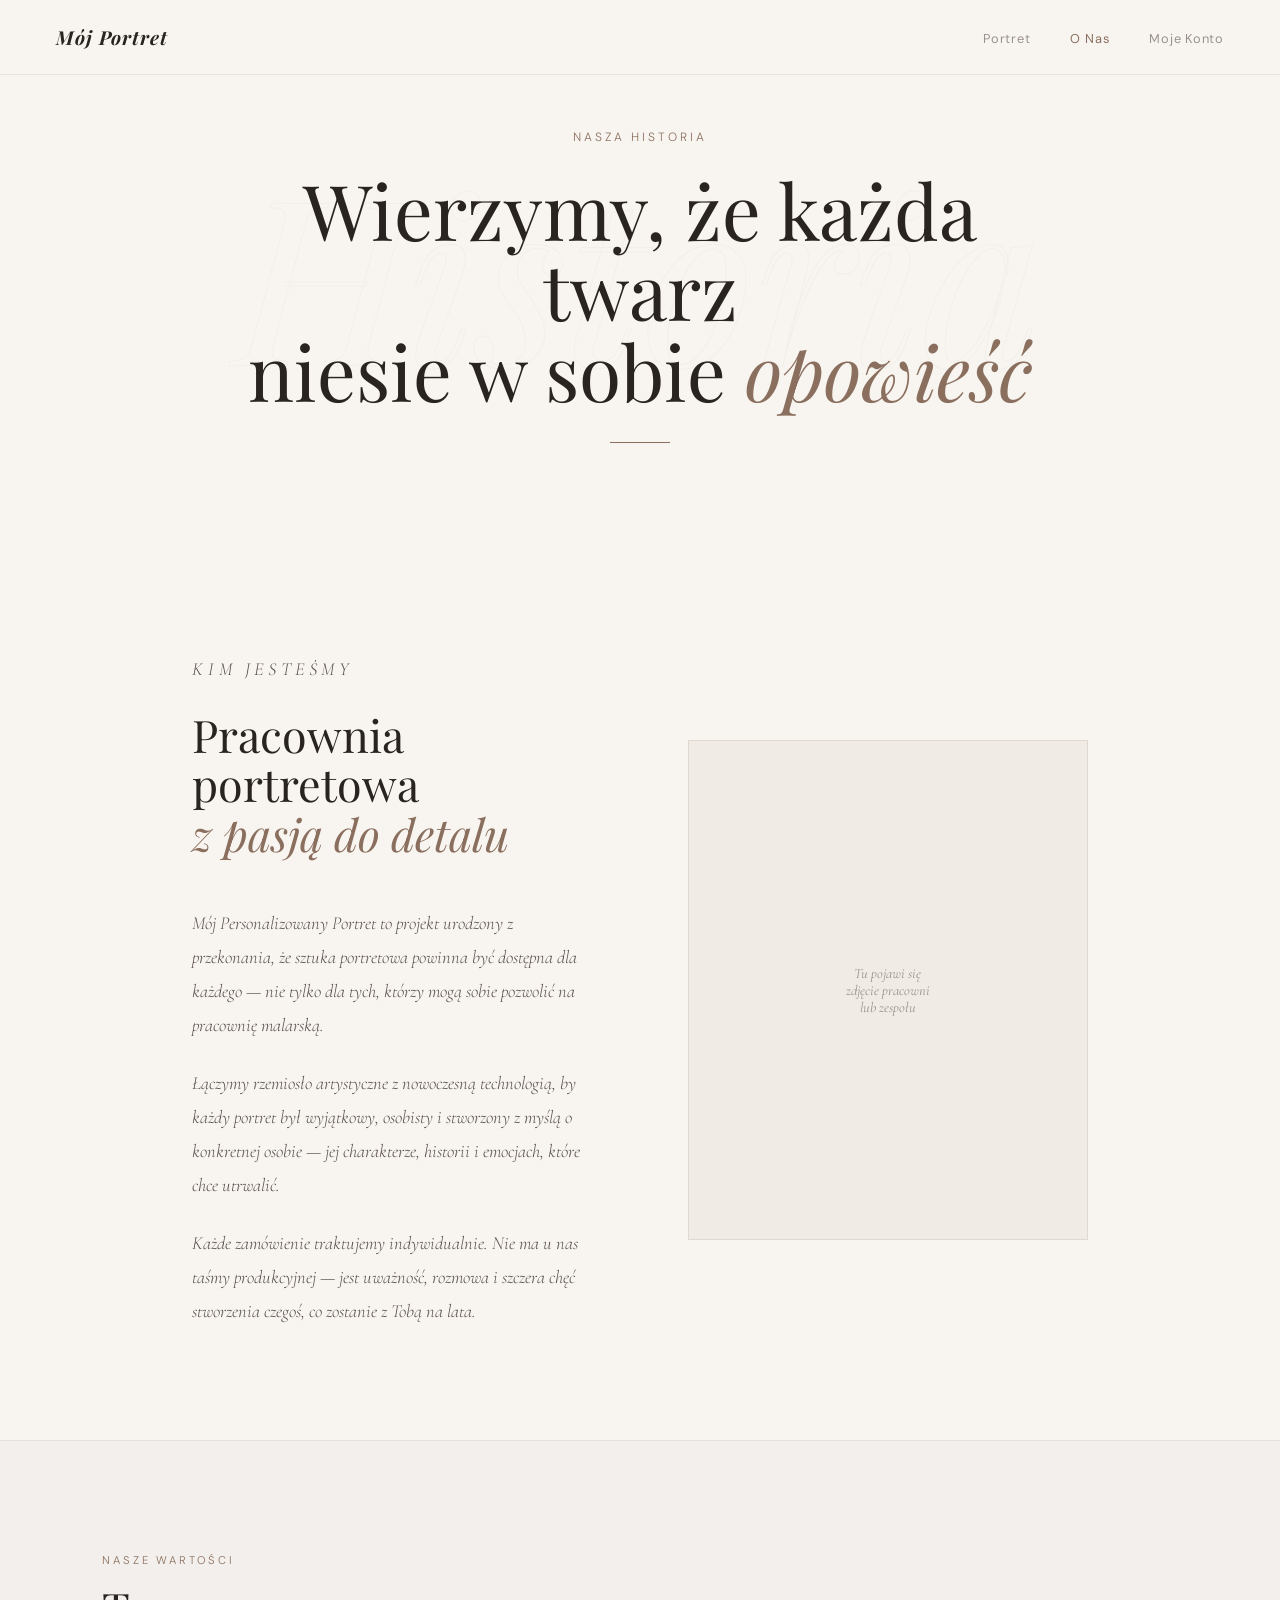
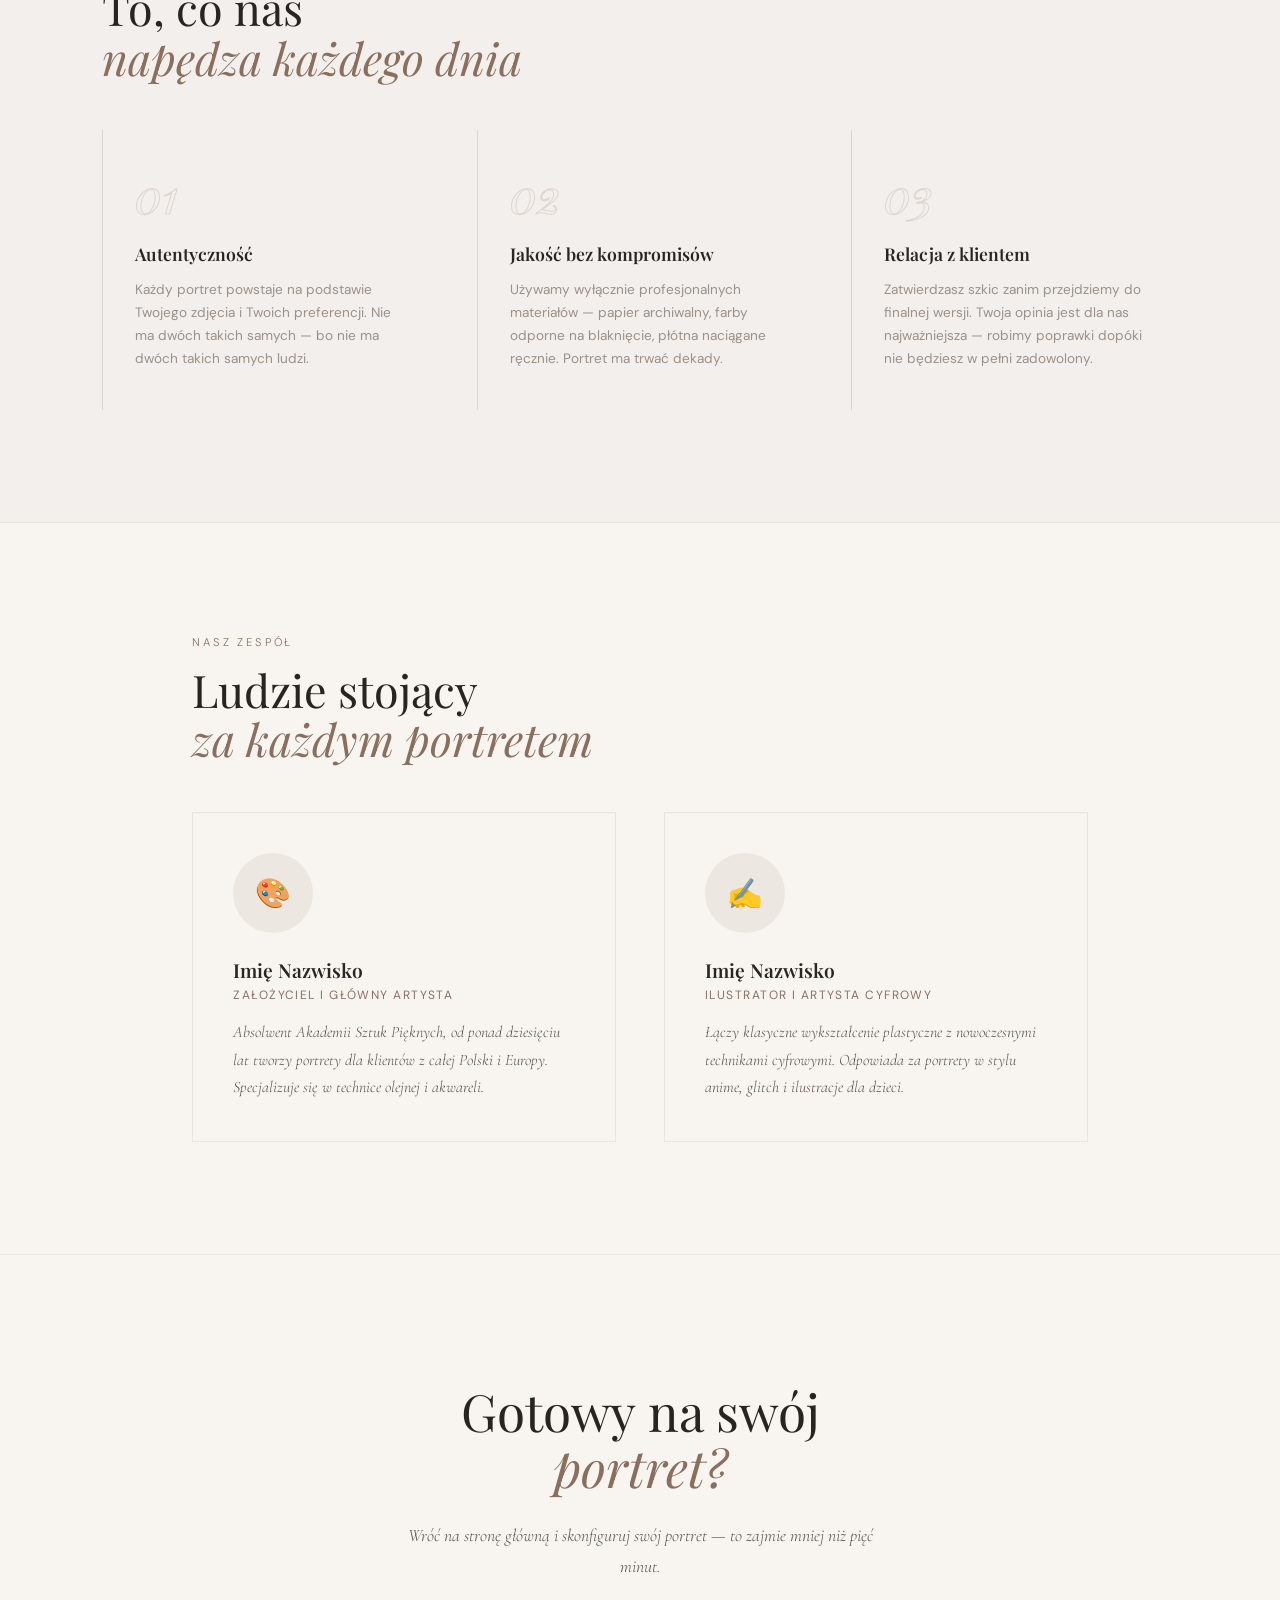
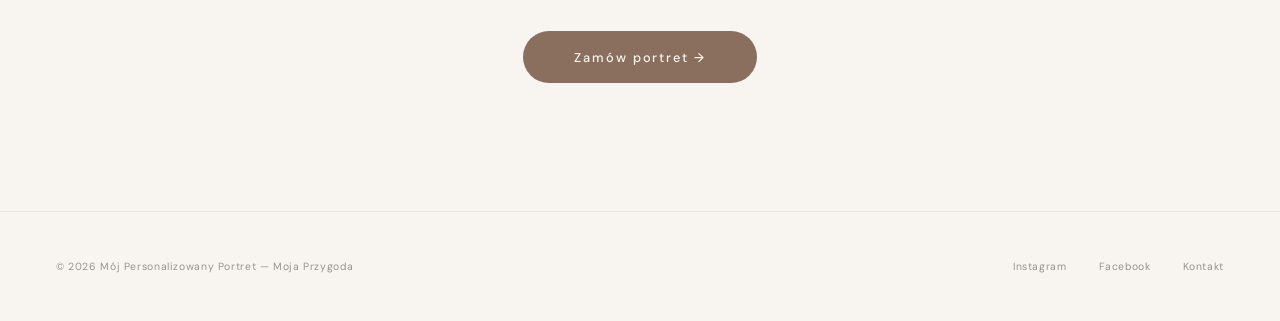
==== o-nas.html @ 2eaae327 "Add files via upload" ====
<!DOCTYPE html>
<html lang="pl">
<head>
<meta charset="UTF-8">
<meta name="viewport" content="width=device-width, initial-scale=1.0">
<title>O nas — Mój Personalizowany Portret</title>
<link href="https://fonts.googleapis.com/css2?family=Playfair+Display:ital,wght@0,400;0,600;0,700;1,400;1,600&family=DM+Sans:ital,wght@0,300;0,400;0,500;1,300;1,400&family=Cormorant+Garamond:ital,wght@0,300;0,400;0,600;1,300;1,400&display=swap" rel="stylesheet">
<style>
*,*::before,*::after{margin:0;padding:0;box-sizing:border-box}
html{scroll-behavior:smooth}
body{background:#F8F5F1;color:#2A2420;font-family:'DM Sans',sans-serif;overflow-x:hidden}

nav{position:fixed;top:0;left:0;right:0;z-index:100;display:flex;justify-content:space-between;align-items:center;padding:1.5rem 3.5rem;background:rgba(248,245,241,.92);backdrop-filter:blur(20px);border-bottom:1px solid rgba(42,36,32,.08)}
.nav-logo{font-family:'Playfair Display',serif;font-size:1.2rem;letter-spacing:.05em;font-weight:700;font-style:italic;color:#2A2420;text-decoration:none}
.nav-links{display:flex;gap:2.5rem;list-style:none}
.nav-links a{font-family:'DM Sans',sans-serif;font-size:.8rem;letter-spacing:.06em;text-transform:capitalize;color:#9a918a;text-decoration:none;transition:color .3s}
.nav-links a:hover,.nav-links a.active{color:#8B6F5E}

.hero{min-height:60vh;display:flex;flex-direction:column;justify-content:center;align-items:center;text-align:center;padding:8rem 8vw 6rem;position:relative;overflow:hidden}
.hero-tag{font-family:'DM Sans',sans-serif;font-size:.75rem;letter-spacing:.25em;font-weight:300;color:#8B6F5E;margin-bottom:1.5rem;text-transform:uppercase}
.hero-title{font-family:'Playfair Display',serif;font-size:clamp(2.8rem,6vw,5.5rem);line-height:1.05;font-weight:400;max-width:800px;margin-bottom:2rem}
.hero-title em{font-style:italic;color:#8B6F5E}
.hero-divider{width:60px;height:1px;background:#8B6F5E;opacity:.4;margin:0 auto}
.hero-bg{position:absolute;font-family:'Playfair Display',serif;font-size:clamp(10rem,18vw,20rem);color:transparent;-webkit-text-stroke:1px rgba(139,111,94,.05);top:50%;left:50%;transform:translate(-50%,-50%);white-space:nowrap;pointer-events:none;font-style:italic}

.section{padding:7rem 8vw;max-width:1100px;margin:0 auto}
.section-label{font-family:'DM Sans',sans-serif;font-size:.7rem;text-transform:uppercase;letter-spacing:.25em;font-weight:300;color:#8B6F5E;margin-bottom:1rem}
.section-title{font-family:'Playfair Display',serif;font-size:clamp(1.8rem,3.5vw,3rem);line-height:1.1;font-weight:400;margin-bottom:3rem}
.section-title em{font-style:italic;color:#8B6F5E}

.two-col{display:grid;grid-template-columns:1fr 1fr;gap:6rem;align-items:center}
.two-col-text p{font-family:'Cormorant Garamond',serif;font-size:1.15rem;font-weight:300;font-style:italic;line-height:1.85;color:#5a4f4a;margin-bottom:1.5rem}
.two-col-text p:last-child{margin-bottom:0}
.two-col-image{aspect-ratio:4/5;background:rgba(139,111,94,.08);border:1px solid rgba(139,111,94,.15);display:flex;align-items:center;justify-content:center}
.two-col-image-inner{font-family:'Cormorant Garamond',serif;font-size:.9rem;color:#9a918a;font-style:italic;text-align:center;padding:2rem}

.values{padding:7rem 8vw;background:rgba(139,111,94,.04);border-top:1px solid rgba(139,111,94,.1);border-bottom:1px solid rgba(139,111,94,.1)}
.values-inner{max-width:1100px;margin:0 auto}
.values-grid{display:grid;grid-template-columns:repeat(3,1fr);gap:3rem;margin-top:3rem}
.value-item{padding:2.5rem 2rem;border-left:1px solid rgba(139,111,94,.2)}
.value-num{font-family:'Playfair Display',serif;font-size:3rem;color:transparent;-webkit-text-stroke:1px rgba(139,111,94,.2);line-height:1;margin-bottom:1.5rem;font-style:italic}
.value-title{font-family:'Playfair Display',serif;font-size:1.1rem;font-weight:600;margin-bottom:.8rem}
.value-desc{font-family:'DM Sans',sans-serif;font-size:.85rem;color:#9a918a;line-height:1.7}

.team{padding:7rem 8vw;max-width:1100px;margin:0 auto}
.team-grid{display:grid;grid-template-columns:repeat(2,1fr);gap:3rem;margin-top:3rem}
.team-card{padding:2.5rem;border:1px solid rgba(139,111,94,.12);background:rgba(248,245,241,.6)}
.team-avatar{width:80px;height:80px;border-radius:50%;background:rgba(139,111,94,.1);margin-bottom:1.5rem;display:flex;align-items:center;justify-content:center;font-size:1.8rem}
.team-name{font-family:'Playfair Display',serif;font-size:1.2rem;font-weight:600;margin-bottom:.3rem}
.team-role{font-family:'DM Sans',sans-serif;font-size:.75rem;letter-spacing:.12em;text-transform:uppercase;color:#8B6F5E;margin-bottom:1rem}
.team-desc{font-family:'Cormorant Garamond',serif;font-size:1rem;font-weight:300;font-style:italic;color:#5a4f4a;line-height:1.7}

.cta-section{padding:8rem 8vw;text-align:center;border-top:1px solid rgba(139,111,94,.1)}
.cta-title{font-family:'Playfair Display',serif;font-size:clamp(2rem,4vw,3.5rem);line-height:1.1;font-weight:400;margin-bottom:1.5rem}
.cta-title em{font-style:italic;color:#8B6F5E}
.cta-sub{font-family:'Cormorant Garamond',serif;font-size:1.1rem;font-weight:300;font-style:italic;color:#5a4f4a;max-width:500px;margin:0 auto 3rem;line-height:1.8}
.btn{font-family:'DM Sans',sans-serif;font-weight:500;letter-spacing:.15em;border-radius:50px;padding:1.1rem 3.2rem;background:#8B6F5E;color:#F8F5F1;border:none;cursor:pointer;text-decoration:none;display:inline-block;font-size:.8rem;transition:all .3s}
.btn:hover{background:#7a5f4e;transform:scale(1.03)}

footer{padding:3rem 3.5rem;border-top:1px solid rgba(139,111,94,.1);display:flex;justify-content:space-between;align-items:center;flex-wrap:wrap;gap:1rem}
.footer-left{font-family:'DM Sans',sans-serif;font-size:.65rem;color:#9a918a;letter-spacing:.06em}
.footer-right{display:flex;gap:2rem}
.footer-right a{font-family:'DM Sans',sans-serif;font-size:.65rem;color:#9a918a;text-decoration:none;letter-spacing:.06em;transition:color .3s}
.footer-right a:hover{color:#8B6F5E}

.animate-in{opacity:0;transform:translateY(30px);transition:opacity .8s,transform .8s}
.animate-in.shown{opacity:1;transform:translateY(0)}

@media(max-width:768px){
  nav{padding:1rem 1.5rem}
  .nav-links{display:none}
  .two-col{grid-template-columns:1fr;gap:3rem}
  .values-grid{grid-template-columns:1fr}
  .team-grid{grid-template-columns:1fr}
  .section{padding:4rem 5vw}
  .values{padding:4rem 5vw}
  .team{padding:4rem 5vw}
  .cta-section{padding:5rem 5vw}
  footer{flex-direction:column;text-align:center;padding:2rem 1.5rem}
}
</style>
</head>
<body>

<nav>
  <a href="index.html" class="nav-logo">Mój Portret</a>
  <ul class="nav-links">
    <li><a href="index.html">Portret</a></li>
    <li><a href="o-nas.html" class="active">O nas</a></li>
    <li><a href="https://mojabajkowaprzygoda.pl/moje-konto/">Moje konto</a></li>
  </ul>
</nav>

<section class="hero">
  <div class="hero-bg">Historia</div>
  <p class="hero-tag animate-in">Nasza historia</p>
  <h1 class="hero-title animate-in">Wierzymy, że każda twarz<br>niesie w sobie <em>opowieść</em></h1>
  <div class="hero-divider animate-in"></div>
</section>

<section class="section">
  <div class="two-col">
    <div class="two-col-text animate-in">
      <p class="section-label">Kim jesteśmy</p>
      <h2 class="section-title">Pracownia portretowa<br><em>z pasją do detalu</em></h2>
      <p>Mój Personalizowany Portret to projekt urodzony z przekonania, że sztuka portretowa powinna być dostępna dla każdego — nie tylko dla tych, którzy mogą sobie pozwolić na pracownię malarską.</p>
      <p>Łączymy rzemiosło artystyczne z nowoczesną technologią, by każdy portret był wyjątkowy, osobisty i stworzony z myślą o konkretnej osobie — jej charakterze, historii i emocjach, które chce utrwalić.</p>
      <p>Każde zamówienie traktujemy indywidualnie. Nie ma u nas taśmy produkcyjnej — jest uważność, rozmowa i szczera chęć stworzenia czegoś, co zostanie z Tobą na lata.</p>
    </div>
    <div class="two-col-image animate-in">
      <div class="two-col-image-inner">Tu pojawi się<br>zdjęcie pracowni<br>lub zespołu</div>
    </div>
  </div>
</section>

<div class="values">
  <div class="values-inner">
    <p class="section-label animate-in">Nasze wartości</p>
    <h2 class="section-title animate-in">To, co nas<br><em>napędza każdego dnia</em></h2>
    <div class="values-grid">
      <div class="value-item animate-in">
        <div class="value-num">01</div>
        <h3 class="value-title">Autentyczność</h3>
        <p class="value-desc">Każdy portret powstaje na podstawie Twojego zdjęcia i Twoich preferencji. Nie ma dwóch takich samych — bo nie ma dwóch takich samych ludzi.</p>
      </div>
      <div class="value-item animate-in">
        <div class="value-num">02</div>
        <h3 class="value-title">Jakość bez kompromisów</h3>
        <p class="value-desc">Używamy wyłącznie profesjonalnych materiałów — papier archiwalny, farby odporne na blaknięcie, płótna naciągane ręcznie. Portret ma trwać dekady.</p>
      </div>
      <div class="value-item animate-in">
        <div class="value-num">03</div>
        <h3 class="value-title">Relacja z klientem</h3>
        <p class="value-desc">Zatwierdzasz szkic zanim przejdziemy do finalnej wersji. Twoja opinia jest dla nas najważniejsza — robimy poprawki dopóki nie będziesz w pełni zadowolony.</p>
      </div>
    </div>
  </div>
</div>

<section class="team">
  <p class="section-label animate-in">Nasz zespół</p>
  <h2 class="section-title animate-in">Ludzie stojący<br><em>za każdym portretem</em></h2>
  <div class="team-grid">
    <div class="team-card animate-in">
      <div class="team-avatar">🎨</div>
      <h3 class="team-name">Imię Nazwisko</h3>
      <p class="team-role">Założyciel i główny artysta</p>
      <p class="team-desc">Absolwent Akademii Sztuk Pięknych, od ponad dziesięciu lat tworzy portrety dla klientów z całej Polski i Europy. Specjalizuje się w technice olejnej i akwareli.</p>
    </div>
    <div class="team-card animate-in">
      <div class="team-avatar">✍️</div>
      <h3 class="team-name">Imię Nazwisko</h3>
      <p class="team-role">Ilustrator i artysta cyfrowy</p>
      <p class="team-desc">Łączy klasyczne wykształcenie plastyczne z nowoczesnymi technikami cyfrowymi. Odpowiada za portrety w stylu anime, glitch i ilustracje dla dzieci.</p>
    </div>
  </div>
</section>

<section class="cta-section">
  <h2 class="cta-title animate-in">Gotowy na swój<br><em>portret?</em></h2>
  <p class="cta-sub animate-in">Wróć na stronę główną i skonfiguruj swój portret — to zajmie mniej niż pięć minut.</p>
  <a href="index.html" class="btn animate-in">Zamów portret →</a>
</section>

<footer>
  <p class="footer-left">© 2026 Mój Personalizowany Portret — Moja Przygoda</p>
  <div class="footer-right">
    <a href="#">Instagram</a>
    <a href="#">Facebook</a>
    <a href="#">Kontakt</a>
  </div>
</footer>

<script>
const observer = new IntersectionObserver(entries => {
  entries.forEach(e => {
    if (e.isIntersecting) { e.target.classList.add('shown'); observer.unobserve(e.target); }
  });
}, {threshold:.1});
document.querySelectorAll('.animate-in').forEach(el => observer.observe(el));
</script>
</body>
</html>
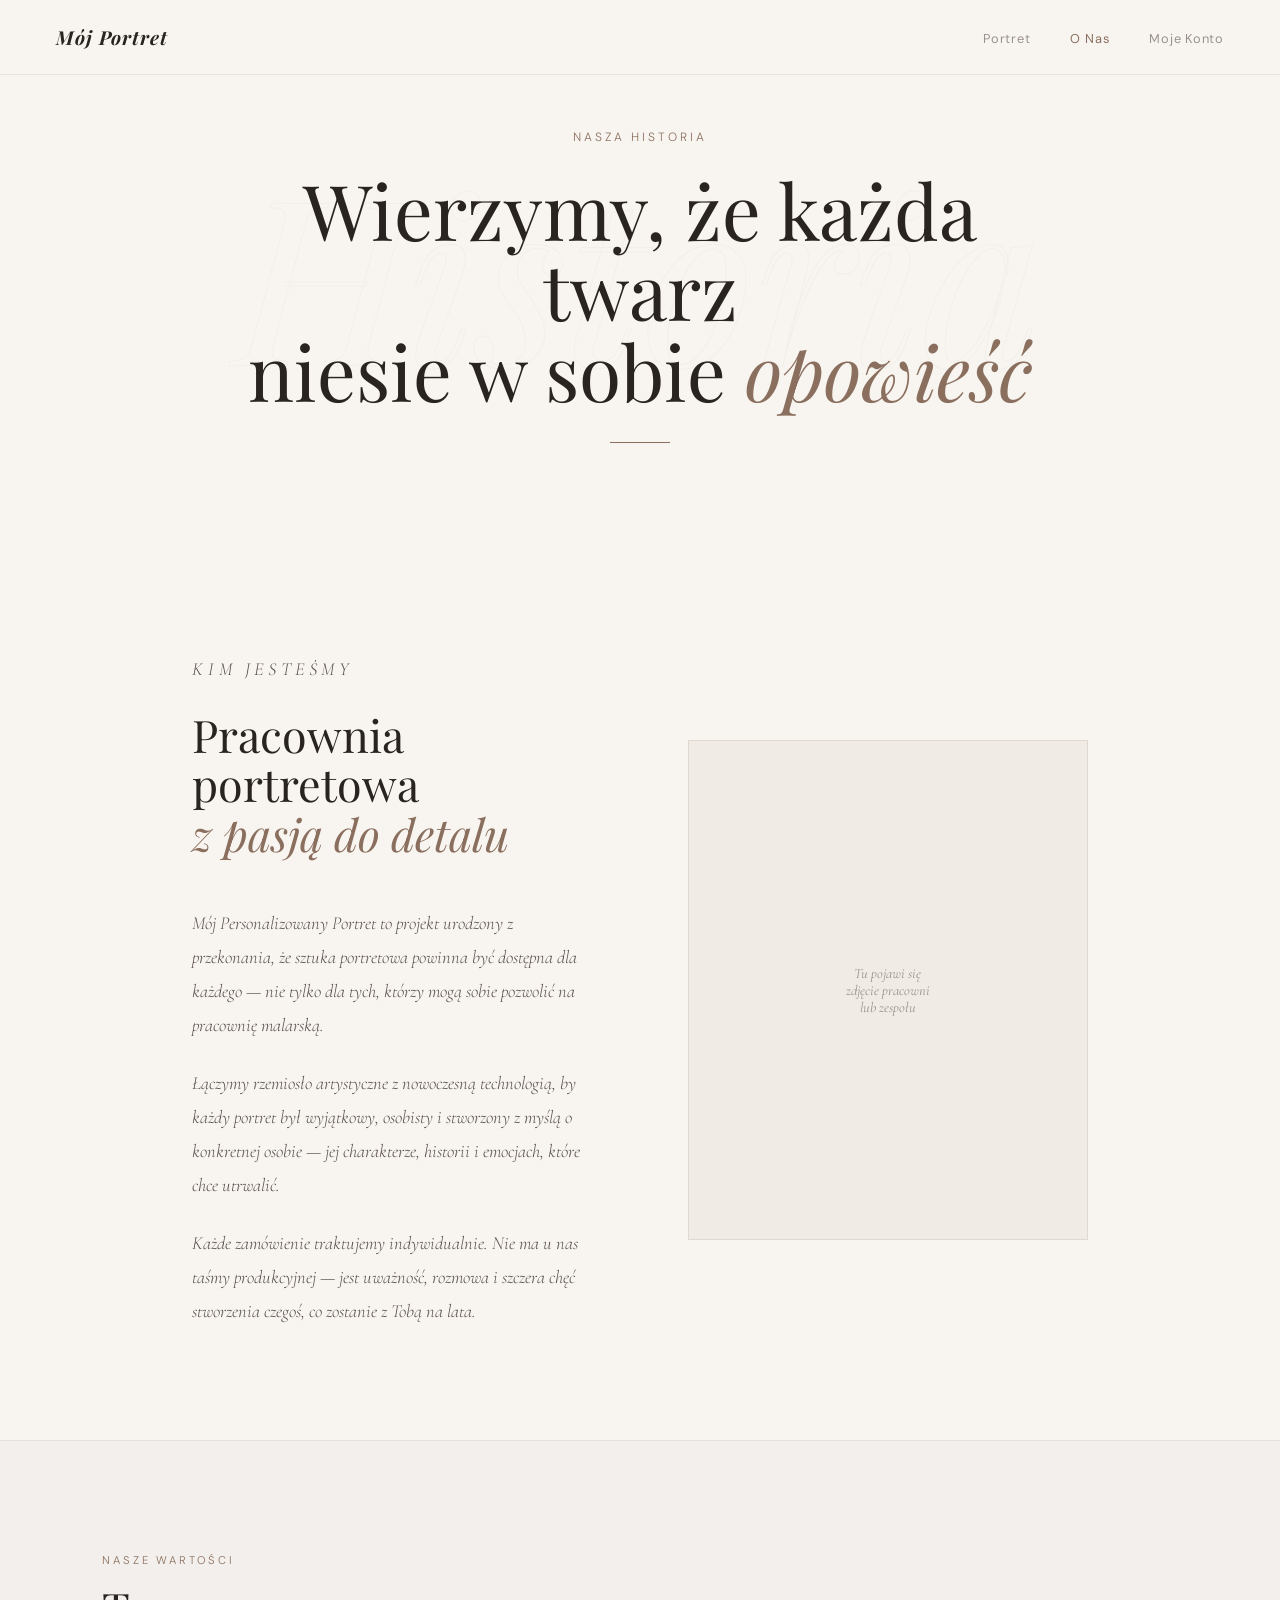
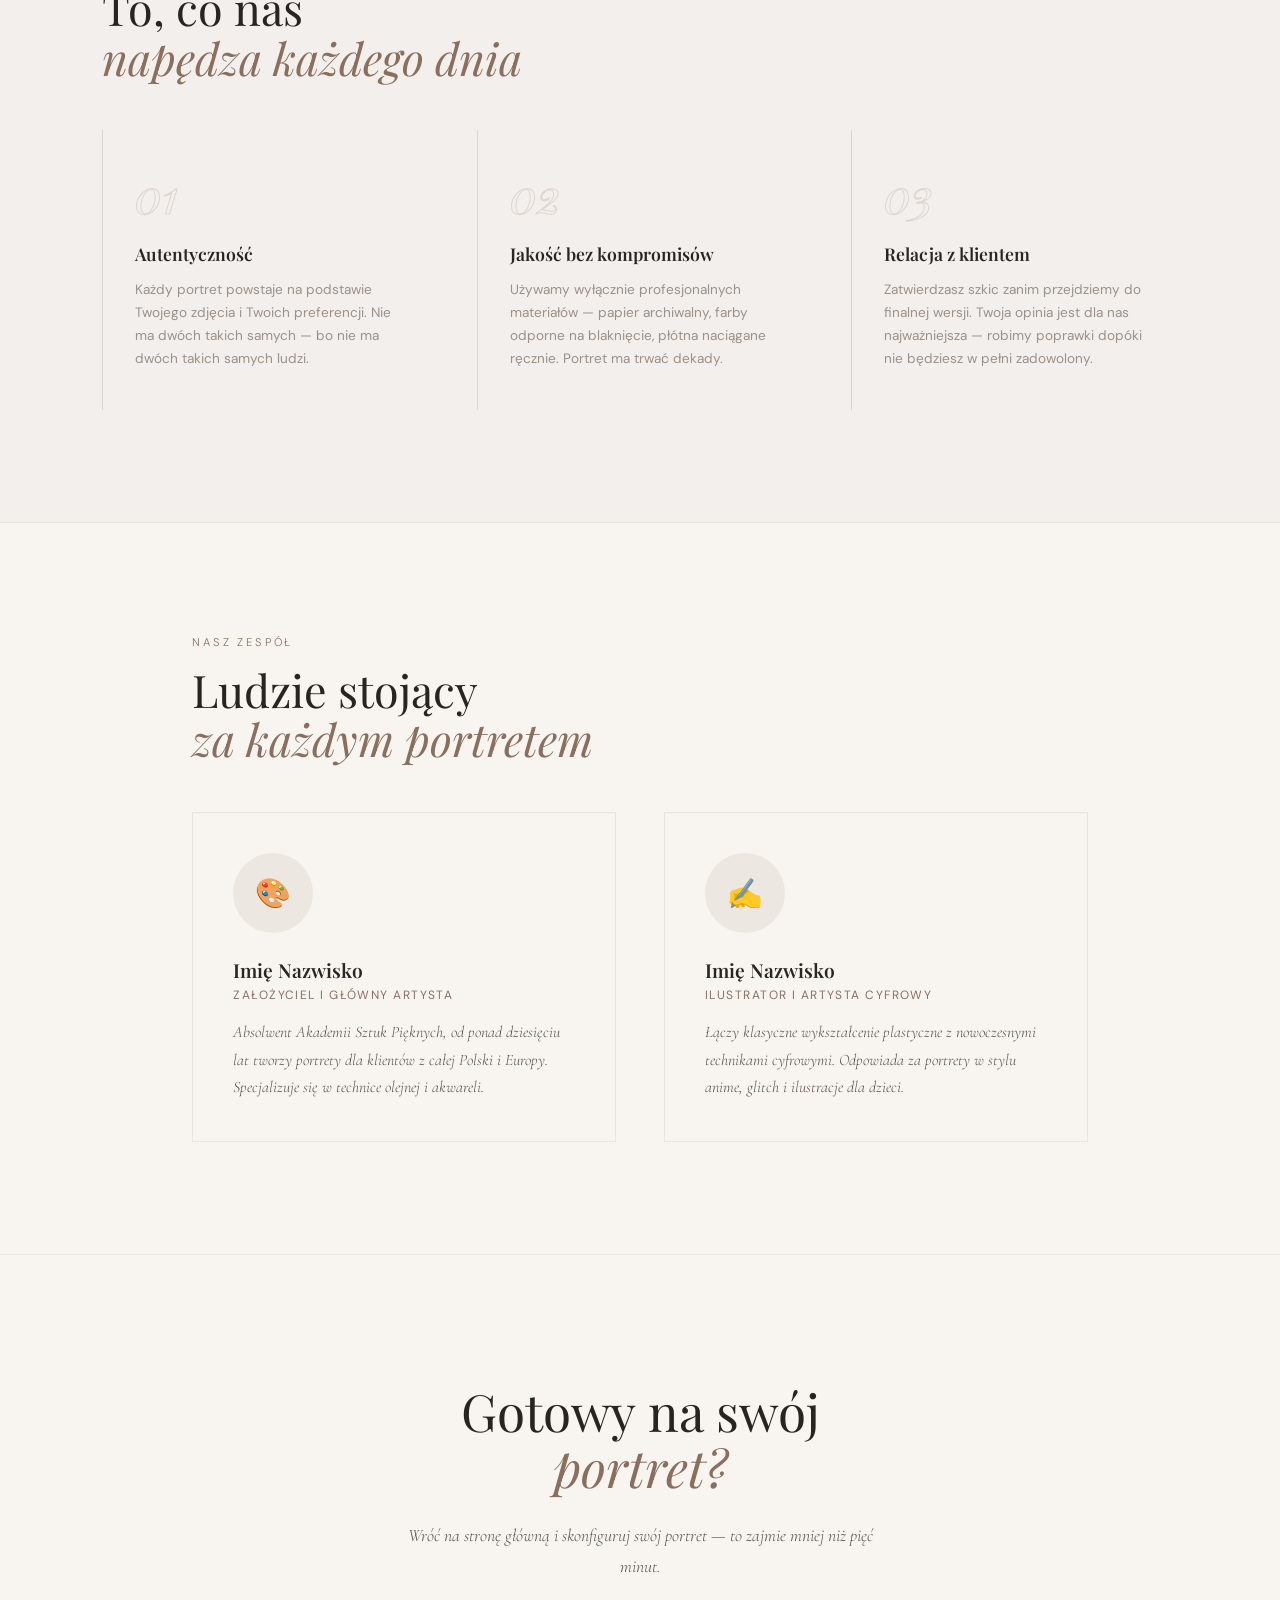
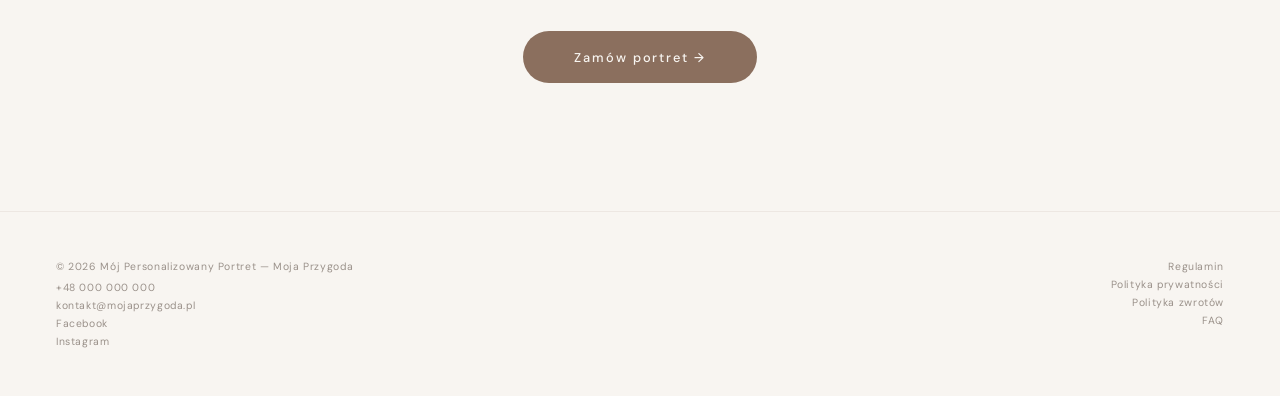
==== commit 85e7b8f1: "Add files via upload" ====
--- a/o-nas.html
+++ b/o-nas.html
@@ -57,9 +57,13 @@
 .btn{font-family:'DM Sans',sans-serif;font-weight:500;letter-spacing:.15em;border-radius:50px;padding:1.1rem 3.2rem;background:#8B6F5E;color:#F8F5F1;border:none;cursor:pointer;text-decoration:none;display:inline-block;font-size:.8rem;transition:all .3s}
 .btn:hover{background:#7a5f4e;transform:scale(1.03)}
 
-footer{padding:3rem 3.5rem;border-top:1px solid rgba(139,111,94,.1);display:flex;justify-content:space-between;align-items:center;flex-wrap:wrap;gap:1rem}
-.footer-left{font-family:'DM Sans',sans-serif;font-size:.65rem;color:#9a918a;letter-spacing:.06em}
-.footer-right{display:flex;gap:2rem}
+footer{padding:3rem 3.5rem;border-top:1px solid rgba(139,111,94,.1);display:flex;justify-content:space-between;align-items:flex-start;flex-wrap:wrap;gap:2rem}
+.footer-left{display:flex;flex-direction:column;gap:.5rem}
+.footer-copy{font-family:'DM Sans',sans-serif;font-size:.65rem;color:#9a918a;letter-spacing:.06em}
+.footer-contact{display:flex;flex-direction:column;gap:.3rem}
+.footer-contact a,.footer-contact span{font-family:'DM Sans',sans-serif;font-size:.65rem;color:#9a918a;text-decoration:none;letter-spacing:.06em;transition:color .3s}
+.footer-contact a:hover{color:#8B6F5E}
+.footer-right{display:flex;flex-direction:column;gap:.3rem;text-align:right}
 .footer-right a{font-family:'DM Sans',sans-serif;font-size:.65rem;color:#9a918a;text-decoration:none;letter-spacing:.06em;transition:color .3s}
 .footer-right a:hover{color:#8B6F5E}
 
@@ -77,6 +81,8 @@
   .team{padding:4rem 5vw}
   .cta-section{padding:5rem 5vw}
   footer{flex-direction:column;text-align:center;padding:2rem 1.5rem}
+  .footer-right{text-align:center}
+  .footer-contact{align-items:center}
 }
 </style>
 </head>
@@ -163,11 +169,20 @@
 </section>
 
 <footer>
-  <p class="footer-left">© 2026 Mój Personalizowany Portret — Moja Przygoda</p>
+  <div class="footer-left">
+    <p class="footer-copy">© 2026 Mój Personalizowany Portret — Moja Przygoda</p>
+    <div class="footer-contact">
+      <span>+48 000 000 000</span>
+      <span>kontakt@mojaprzygoda.pl</span>
+      <a href="#">Facebook</a>
+      <a href="#">Instagram</a>
+    </div>
+  </div>
   <div class="footer-right">
-    <a href="#">Instagram</a>
-    <a href="#">Facebook</a>
-    <a href="#">Kontakt</a>
+    <a href="regulamin.html">Regulamin</a>
+    <a href="polityka-prywatnosci.html">Polityka prywatności</a>
+    <a href="polityka-zwrotow.html">Polityka zwrotów</a>
+    <a href="faq.html">FAQ</a>
   </div>
 </footer>
 
